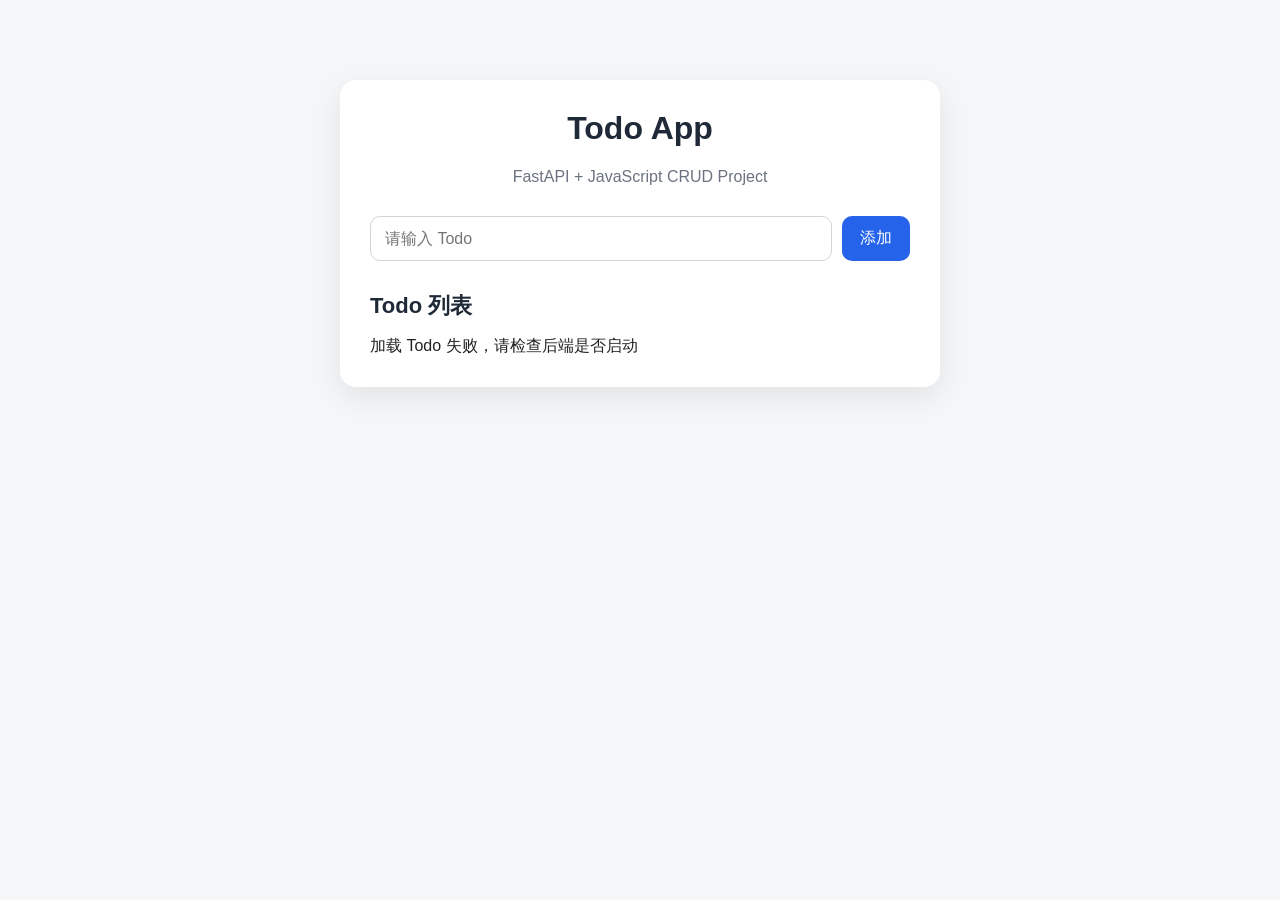
==== frontend/dashboard.html @ 748eb408 "Add Mysql" ====
<!DOCTYPE html>
<html lang="en">
<head>
    <meta charset="UTF-8">
    <title>Dashboard</title>
    <link rel="stylesheet" href="style.css">
</head>
<body>
    <div class="container">
        <div class="card">
            <h1>Dashboard</h1>

            <p id="welcomeText">Loading user info...</p>

            <div class="user-info">
                <p><strong>User ID:</strong> <span id="userId"></span></p>
                <p><strong>Username:</strong> <span id="username"></span></p>
                <p><strong>Email:</strong> <span id="email"></span></p>
            </div>

            <button id="logoutBtn">Logout</button>
        </div>
    </div>

    <script src="dashboard.js"></script>
</body>
</html>
---- frontend/style.css ----
* {
  box-sizing: border-box;
}

body {
  margin: 0;
  font-family: Arial, Helvetica, sans-serif;
  background: #f4f6f8;
  color: #222;
}

.container {
  width: 100%;
  max-width: 600px;
  margin: 80px auto;
  padding: 30px;
  background: white;
  border-radius: 16px;
  box-shadow: 0 10px 30px rgba(0, 0, 0, 0.08);
}

h1 {
  margin-top: 0;
  text-align: center;
  font-size: 32px;
  color: #1f2937;
}

.subtitle {
  text-align: center;
  color: #6b7280;
  margin-bottom: 30px;
}

.input-row {
  display: flex;
  gap: 10px;
  margin-bottom: 30px;
}

#messageInput {
  flex: 1;
  padding: 12px 14px;
  font-size: 16px;
  border: 1px solid #d1d5db;
  border-radius: 10px;
  outline: none;
}

#messageInput:focus {
  border-color: #2563eb;
  box-shadow: 0 0 0 3px rgba(37, 99, 235, 0.15);
}

#sendBtn {
  padding: 12px 18px;
  font-size: 16px;
  border: none;
  border-radius: 10px;
  background: #2563eb;
  color: white;
  cursor: pointer;
}

#sendBtn:hover {
  background: #1d4ed8;
}

h2 {
  font-size: 22px;
  margin-bottom: 15px;
  color: #1f2937;
}

#replyText {
  display: flex;
  flex-direction: column;
  gap: 12px;
}

.todo-item {
  padding: 16px;
  border: 1px solid #e5e7eb;
  border-radius: 12px;
  background: #fafafa;
}

.todo-title {
  margin: 0 0 12px 0;
  font-size: 17px;
  font-weight: 500;
}

.todo-status {
  font-size: 14px;
  color: #6b7280;
}

.button-row {
  display: flex;
  gap: 8px;
}

.button-row button {
  padding: 8px 12px;
  border: none;
  border-radius: 8px;
  cursor: pointer;
  font-size: 14px;
}

.complete-btn {
  background: #22c55e;
  color: white;
}

.complete-btn:hover {
  background: #16a34a;
}

.edit-btn {
  background: #f59e0b;
  color: white;
}

.edit-btn:hover {
  background: #d97706;
}

.delete-btn {
  background: #ef4444;
  color: white;
}

.delete-btn:hover {
  background: #dc2626;
}

.empty-text {
  text-align: center;
  color: #9ca3af;
  padding: 20px;
}
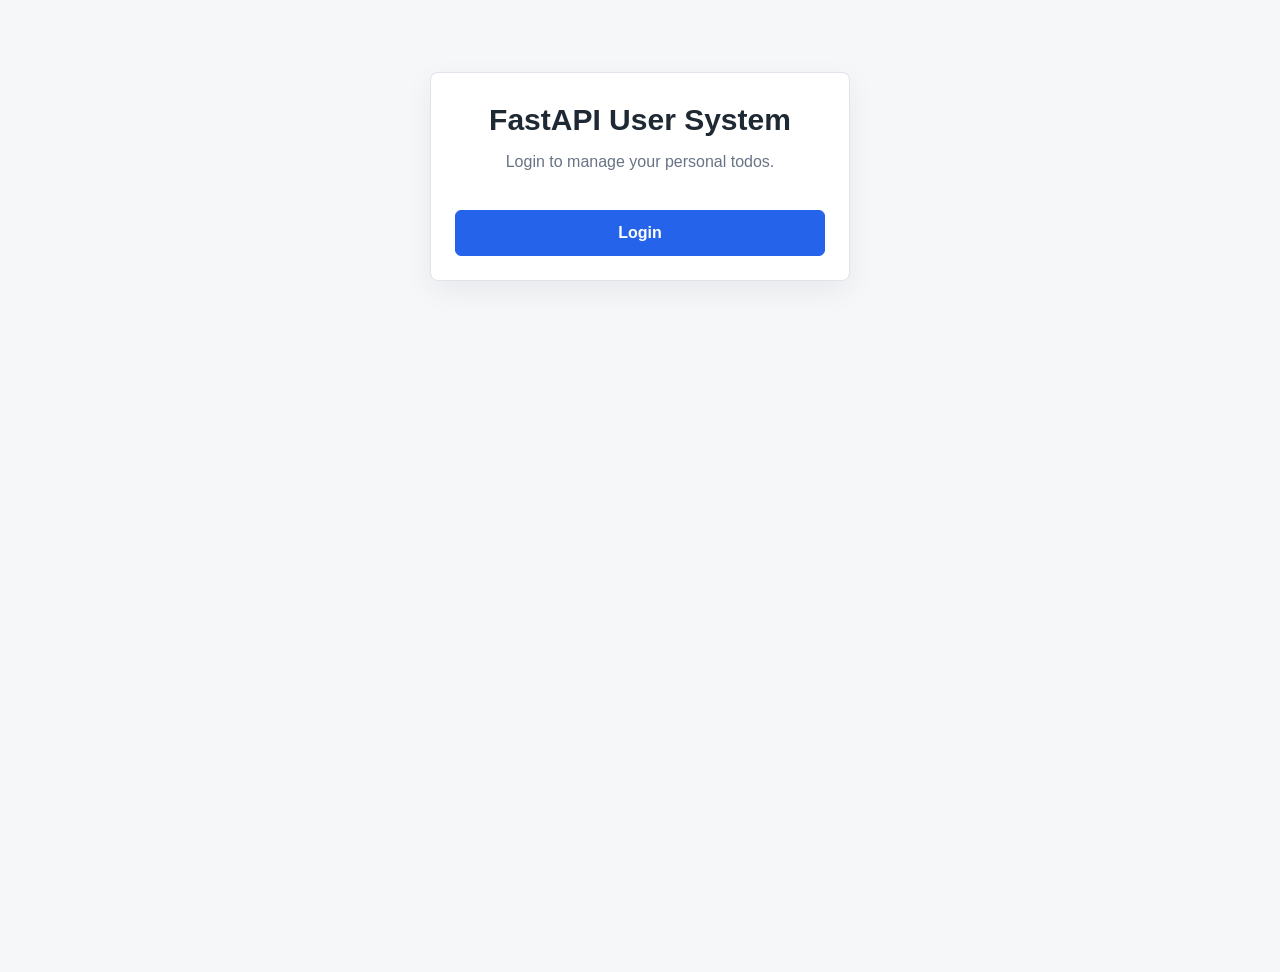
==== commit 4443f785: "Add login register dashboard and JWT auth" ====
--- a/frontend/dashboard.html
+++ b/frontend/dashboard.html
@@ -6,22 +6,56 @@
     <link rel="stylesheet" href="style.css">
 </head>
 <body>
-    <div class="container">
-        <div class="card">
-            <h1>Dashboard</h1>
-
-            <p id="welcomeText">Loading user info...</p>
-
-            <div class="user-info">
-                <p><strong>User ID:</strong> <span id="userId"></span></p>
-                <p><strong>Username:</strong> <span id="username"></span></p>
-                <p><strong>Email:</strong> <span id="email"></span></p>
+    <main class="dashboard-container">
+        <header class="dashboard-header">
+            <div>
+                <h1>Dashboard</h1>
+                <p id="welcomeText" class="muted-text">Loading user info...</p>
             </div>
 
-            <button id="logoutBtn">Logout</button>
+            <button id="logoutBtn" class="secondary-button">Logout</button>
+        </header>
+
+        <div class="dashboard-grid">
+            <section class="card user-card">
+                <div class="section-header">
+                    <h2>Account</h2>
+                </div>
+
+                <dl class="user-info">
+                    <div>
+                        <dt>User ID</dt>
+                        <dd id="userId"></dd>
+                    </div>
+                    <div>
+                        <dt>Username</dt>
+                        <dd id="username"></dd>
+                    </div>
+                    <div>
+                        <dt>Email</dt>
+                        <dd id="email"></dd>
+                    </div>
+                </dl>
+            </section>
+
+            <section class="card todo-card">
+                <div class="section-header">
+                    <h2>My Todos</h2>
+                    <span id="todoSummary" class="todo-summary">0 open / 0 done</span>
+                </div>
+
+                <form id="todoForm" class="todo-form">
+                    <input id="todoInput" type="text" placeholder="Add a new todo" autocomplete="off">
+                    <button type="submit">Add</button>
+                </form>
+
+                <p id="todoMessage"></p>
+
+                <ul id="todoList" class="todo-list"></ul>
+            </section>
         </div>
-    </div>
+    </main>
 
     <script src="dashboard.js"></script>
 </body>
-</html>+</html>
--- a/frontend/style.css
+++ b/frontend/style.css
@@ -1,143 +1,361 @@
+:root {
+    --bg: #f6f7f9;
+    --surface: #ffffff;
+    --text: #1f2933;
+    --muted: #687386;
+    --border: #dfe4ea;
+    --border-soft: #edf0f3;
+    --primary: #2563eb;
+    --primary-hover: #1d4ed8;
+    --danger: #c2410c;
+    --danger-hover: #9a3412;
+    --shadow: 0 10px 30px rgba(15, 23, 42, 0.06);
+}
+
 * {
-  box-sizing: border-box;
+    box-sizing: border-box;
 }
 
 body {
-  margin: 0;
-  font-family: Arial, Helvetica, sans-serif;
-  background: #f4f6f8;
-  color: #222;
+    min-height: 100vh;
+    margin: 0;
+    padding: 0;
+    background: var(--bg);
+    color: var(--text);
+    font-family: -apple-system, BlinkMacSystemFont, "Segoe UI", Arial, sans-serif;
+    line-height: 1.5;
 }
 
 .container {
-  width: 100%;
-  max-width: 600px;
-  margin: 80px auto;
-  padding: 30px;
-  background: white;
-  border-radius: 16px;
-  box-shadow: 0 10px 30px rgba(0, 0, 0, 0.08);
+    width: min(420px, calc(100% - 32px));
+    margin: 72px auto;
+}
+
+.dashboard-container {
+    width: min(980px, calc(100% - 32px));
+    margin: 40px auto;
+}
+
+.dashboard-header {
+    display: flex;
+    align-items: flex-end;
+    justify-content: space-between;
+    gap: 20px;
+    margin-bottom: 22px;
+}
+
+h1,
+h2,
+p {
+    margin: 0;
 }
 
 h1 {
-  margin-top: 0;
-  text-align: center;
-  font-size: 32px;
-  color: #1f2937;
+    font-size: 30px;
+    font-weight: 700;
+}
+
+h2 {
+    font-size: 16px;
+    font-weight: 700;
+}
+
+.muted-text,
+.subtitle,
+.link-text {
+    color: var(--muted);
 }
 
 .subtitle {
-  text-align: center;
-  color: #6b7280;
-  margin-bottom: 30px;
-}
-
-.input-row {
-  display: flex;
-  gap: 10px;
-  margin-bottom: 30px;
-}
-
-#messageInput {
-  flex: 1;
-  padding: 12px 14px;
-  font-size: 16px;
-  border: 1px solid #d1d5db;
-  border-radius: 10px;
-  outline: none;
-}
-
-#messageInput:focus {
-  border-color: #2563eb;
-  box-shadow: 0 0 0 3px rgba(37, 99, 235, 0.15);
-}
-
-#sendBtn {
-  padding: 12px 18px;
-  font-size: 16px;
-  border: none;
-  border-radius: 10px;
-  background: #2563eb;
-  color: white;
-  cursor: pointer;
-}
-
-#sendBtn:hover {
-  background: #1d4ed8;
-}
-
-h2 {
-  font-size: 22px;
-  margin-bottom: 15px;
-  color: #1f2937;
-}
-
-#replyText {
-  display: flex;
-  flex-direction: column;
-  gap: 12px;
+    margin: 8px 0 24px;
+    font-weight: 500;
+}
+
+.card {
+    background: var(--surface);
+    border: 1px solid var(--border);
+    border-radius: 8px;
+    box-shadow: var(--shadow);
+    padding: 24px;
+    margin-bottom: 20px;
+}
+
+.center-card {
+    text-align: center;
+}
+
+input {
+    width: 100%;
+    min-height: 44px;
+    padding: 10px 12px;
+    margin: 8px 0;
+    color: var(--text);
+    background: #ffffff;
+    border: 1px solid var(--border);
+    border-radius: 6px;
+    font: inherit;
+    outline: none;
+    transition: border-color 0.15s ease, box-shadow 0.15s ease;
+}
+
+input:focus {
+    border-color: var(--primary);
+    box-shadow: 0 0 0 3px rgba(37, 99, 235, 0.12);
+}
+
+button {
+    display: inline-flex;
+    align-items: center;
+    justify-content: center;
+    width: 100%;
+    min-height: 44px;
+    padding: 10px 14px;
+    margin-top: 12px;
+    color: #ffffff;
+    background: var(--primary);
+    border: 1px solid var(--primary);
+    border-radius: 6px;
+    font: inherit;
+    font-weight: 700;
+    cursor: pointer;
+    transition: background 0.15s ease, border-color 0.15s ease, transform 0.05s ease;
+}
+
+button:hover {
+    background: var(--primary-hover);
+    border-color: var(--primary-hover);
+}
+
+button:active {
+    transform: translateY(1px);
+}
+
+a {
+    color: var(--primary);
+    font-weight: 700;
+    text-decoration: none;
+}
+
+a:hover {
+    text-decoration: underline;
+}
+
+#registerResult,
+#loginResult,
+#welcomeText,
+#todoMessage {
+    margin-top: 12px;
+    font-weight: 600;
+}
+
+.link-text {
+    margin-top: 16px;
+    font-weight: 500;
+}
+
+.dashboard-grid {
+    display: grid;
+    grid-template-columns: 300px minmax(0, 1fr);
+    gap: 20px;
+    align-items: start;
+}
+
+.section-header {
+    display: flex;
+    align-items: center;
+    justify-content: space-between;
+    gap: 16px;
+    margin-bottom: 18px;
+}
+
+.secondary-button {
+    width: auto;
+    min-width: 96px;
+    color: var(--text);
+    background: #ffffff;
+    border-color: var(--border);
+}
+
+.secondary-button:hover {
+    background: #f8fafc;
+    border-color: #cbd5e1;
+}
+
+.user-info {
+    display: grid;
+    gap: 14px;
+    margin: 0;
+}
+
+.user-info div {
+    padding-bottom: 14px;
+    border-bottom: 1px solid var(--border-soft);
+}
+
+.user-info div:last-child {
+    padding-bottom: 0;
+    border-bottom: 0;
+}
+
+.user-info dt {
+    margin-bottom: 4px;
+    color: var(--muted);
+    font-size: 12px;
+    font-weight: 700;
+    text-transform: uppercase;
+}
+
+.user-info dd {
+    margin: 0;
+    overflow-wrap: anywhere;
+    font-weight: 600;
+}
+
+.todo-card {
+    min-height: 360px;
+}
+
+.todo-summary {
+    flex: 0 0 auto;
+    padding: 4px 10px;
+    color: var(--muted);
+    background: #f8fafc;
+    border: 1px solid var(--border-soft);
+    border-radius: 999px;
+    font-size: 12px;
+    font-weight: 700;
+}
+
+.todo-form {
+    display: grid;
+    grid-template-columns: minmax(0, 1fr) 110px;
+    gap: 10px;
+    align-items: center;
+}
+
+.todo-form input,
+.todo-form button {
+    margin: 0;
+}
+
+#todoMessage {
+    min-height: 22px;
+    color: var(--primary);
+    font-size: 14px;
+}
+
+.error-text {
+    color: var(--danger) !important;
+}
+
+.todo-list {
+    list-style: none;
+    padding: 0;
+    margin: 10px 0 0;
+    border-top: 1px solid var(--border-soft);
 }
 
 .todo-item {
-  padding: 16px;
-  border: 1px solid #e5e7eb;
-  border-radius: 12px;
-  background: #fafafa;
+    display: grid;
+    grid-template-columns: 24px minmax(0, 1fr) 86px;
+    gap: 12px;
+    align-items: center;
+    min-height: 62px;
+    padding: 10px 0;
+    border-bottom: 1px solid var(--border-soft);
+}
+
+.todo-item input[type="checkbox"] {
+    width: 18px;
+    height: 18px;
+    min-height: 18px;
+    margin: 0;
+    accent-color: var(--primary);
 }
 
 .todo-title {
-  margin: 0 0 12px 0;
-  font-size: 17px;
-  font-weight: 500;
-}
-
-.todo-status {
-  font-size: 14px;
-  color: #6b7280;
-}
-
-.button-row {
-  display: flex;
-  gap: 8px;
-}
-
-.button-row button {
-  padding: 8px 12px;
-  border: none;
-  border-radius: 8px;
-  cursor: pointer;
-  font-size: 14px;
-}
-
-.complete-btn {
-  background: #22c55e;
-  color: white;
-}
-
-.complete-btn:hover {
-  background: #16a34a;
-}
-
-.edit-btn {
-  background: #f59e0b;
-  color: white;
-}
-
-.edit-btn:hover {
-  background: #d97706;
-}
-
-.delete-btn {
-  background: #ef4444;
-  color: white;
-}
-
-.delete-btn:hover {
-  background: #dc2626;
-}
-
-.empty-text {
-  text-align: center;
-  color: #9ca3af;
-  padding: 20px;
-}+    margin: 0;
+    border-color: transparent;
+    background: transparent;
+}
+
+.todo-title:hover,
+.todo-title:focus {
+    background: #ffffff;
+    border-color: var(--border);
+}
+
+.todo-item.completed .todo-title {
+    color: var(--muted);
+    text-decoration: line-through;
+}
+
+.delete-todo {
+    width: auto;
+    min-height: 36px;
+    margin: 0;
+    padding: 8px 12px;
+    color: var(--danger);
+    background: #ffffff;
+    border-color: #fed7aa;
+    font-size: 13px;
+}
+
+.delete-todo:hover {
+    color: #ffffff;
+    background: var(--danger-hover);
+    border-color: var(--danger-hover);
+}
+
+.todo-empty {
+    padding: 28px 0;
+    color: var(--muted);
+    font-weight: 600;
+    text-align: center;
+}
+
+@media (max-width: 760px) {
+    .dashboard-header {
+        align-items: stretch;
+        flex-direction: column;
+    }
+
+    .secondary-button {
+        width: 100%;
+    }
+
+    .dashboard-grid {
+        grid-template-columns: 1fr;
+    }
+}
+
+@media (max-width: 560px) {
+    .container,
+    .dashboard-container {
+        width: min(100% - 24px, 980px);
+        margin-top: 24px;
+    }
+
+    .card {
+        padding: 18px;
+    }
+
+    .section-header,
+    .todo-form,
+    .todo-item {
+        grid-template-columns: 1fr;
+    }
+
+    .section-header {
+        display: grid;
+        gap: 8px;
+    }
+
+    .todo-item input[type="checkbox"] {
+        justify-self: start;
+    }
+
+    .delete-todo {
+        width: 100%;
+    }
+}
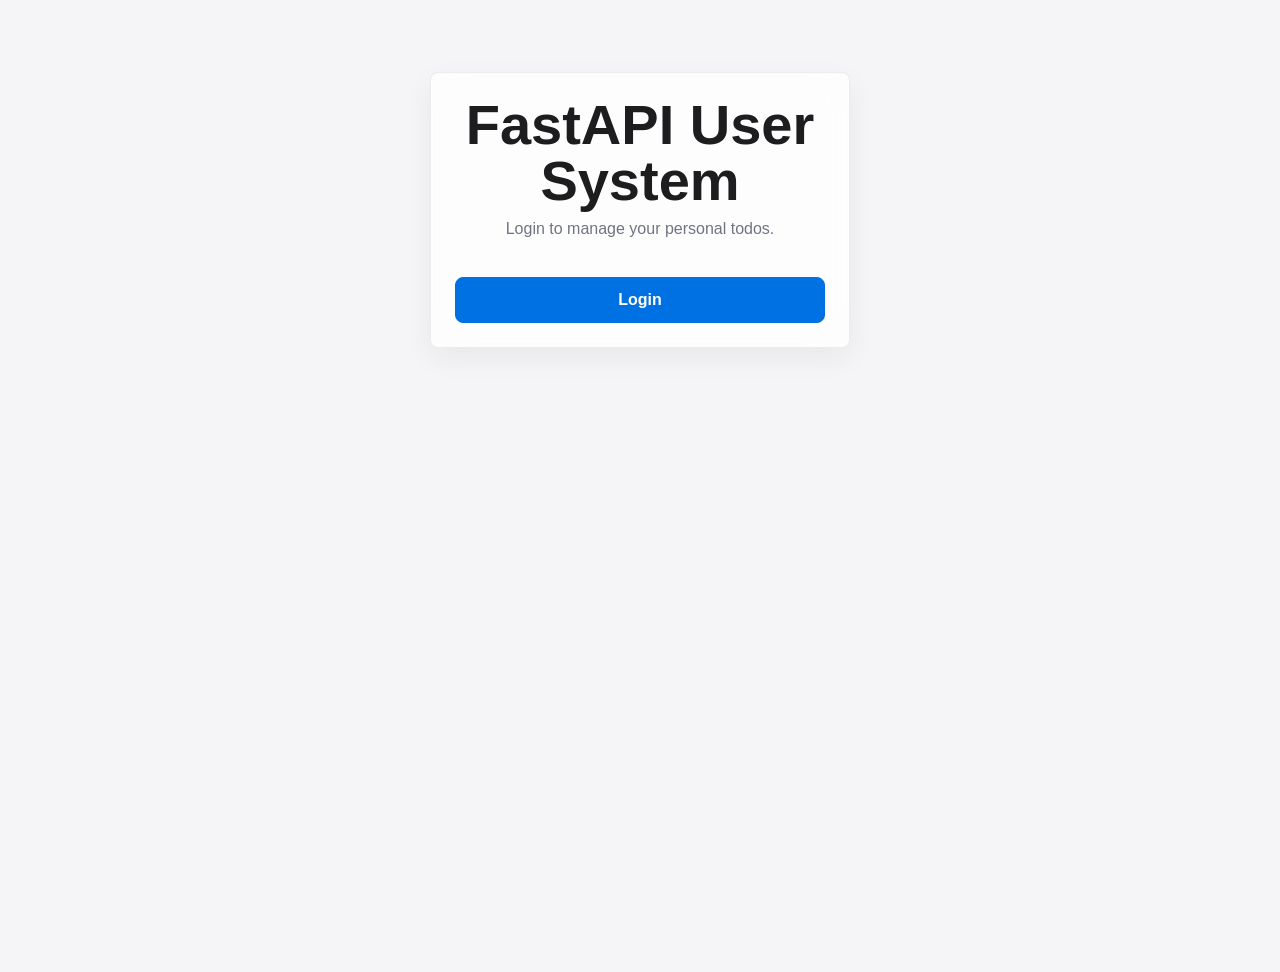
==== commit 9f280a47: "Update FastAPI auth and user-specific todos" ====
--- a/frontend/dashboard.html
+++ b/frontend/dashboard.html
@@ -2,14 +2,16 @@
 <html lang="en">
 <head>
     <meta charset="UTF-8">
-    <title>Dashboard</title>
+    <meta name="viewport" content="width=device-width, initial-scale=1.0">
+    <title>Todos</title>
     <link rel="stylesheet" href="style.css">
 </head>
-<body>
+<body class="dashboard-page">
     <main class="dashboard-container">
         <header class="dashboard-header">
             <div>
-                <h1>Dashboard</h1>
+                <p class="eyebrow">Personal tasks</p>
+                <h1>Todos</h1>
                 <p id="welcomeText" class="muted-text">Loading user info...</p>
             </div>
 
@@ -17,37 +19,90 @@
         </header>
 
         <div class="dashboard-grid">
-            <section class="card user-card">
+            <aside class="side-column">
+                <section class="profile-panel">
+                    <div class="section-header">
+                        <h2>Account</h2>
+                    </div>
+
+                    <dl class="user-info">
+                        <div>
+                            <dt>User ID</dt>
+                            <dd id="userId"></dd>
+                        </div>
+                        <div>
+                            <dt>Username</dt>
+                            <dd id="username"></dd>
+                        </div>
+                        <div>
+                            <dt>Email</dt>
+                            <dd id="email"></dd>
+                        </div>
+                    </dl>
+                </section>
+
+                <section class="stats-panel">
+                    <div>
+                        <span class="stat-label">Open</span>
+                        <strong id="openCount">0</strong>
+                    </div>
+                    <div>
+                        <span class="stat-label">Done</span>
+                        <strong id="doneCount">0</strong>
+                    </div>
+                    <div>
+                        <span class="stat-label">Due soon</span>
+                        <strong id="dueSoonCount">0</strong>
+                    </div>
+                </section>
+            </aside>
+
+            <section class="todo-panel">
                 <div class="section-header">
-                    <h2>Account</h2>
+                    <div>
+                        <h2>Tasks</h2>
+                        <p id="activeFilterText" class="muted-text">All tasks</p>
+                    </div>
+                    <span id="todoSummary" class="todo-summary">0 shown</span>
                 </div>
 
-                <dl class="user-info">
-                    <div>
-                        <dt>User ID</dt>
-                        <dd id="userId"></dd>
+                <form id="todoForm" class="todo-form" aria-label="Add todo">
+                    <input id="todoInput" type="text" placeholder="Add a new todo" autocomplete="off" maxlength="200">
+                    <div class="todo-form-row">
+                        <input id="categoryInput" type="text" placeholder="Category" autocomplete="off" maxlength="60">
+                        <input id="tagsInput" type="text" placeholder="Tags: work, urgent" autocomplete="off" maxlength="300">
+                        <input id="dueDateInput" type="date">
+                        <button type="submit" class="primary-button">
+                            <span aria-hidden="true">+</span>
+                            <span>Add</span>
+                        </button>
                     </div>
-                    <div>
-                        <dt>Username</dt>
-                        <dd id="username"></dd>
+                </form>
+
+                <div class="task-toolbar" aria-label="Todo filters">
+                    <input id="searchInput" type="search" placeholder="Search title, category, tags" autocomplete="off">
+                    <div class="filter-row">
+                        <select id="statusFilter" aria-label="Status filter">
+                            <option value="all">All status</option>
+                            <option value="open">Open</option>
+                            <option value="done">Done</option>
+                        </select>
+                        <select id="categoryFilter" aria-label="Category filter">
+                            <option value="all">All categories</option>
+                        </select>
+                        <select id="tagFilter" aria-label="Tag filter">
+                            <option value="all">All tags</option>
+                        </select>
+                        <select id="dueFilter" aria-label="Due date filter">
+                            <option value="all">Any date</option>
+                            <option value="overdue">Overdue</option>
+                            <option value="today">Today</option>
+                            <option value="week">Next 7 days</option>
+                            <option value="no-date">No date</option>
+                        </select>
+                        <button id="clearFiltersBtn" type="button" class="quiet-button">Clear</button>
                     </div>
-                    <div>
-                        <dt>Email</dt>
-                        <dd id="email"></dd>
-                    </div>
-                </dl>
-            </section>
-
-            <section class="card todo-card">
-                <div class="section-header">
-                    <h2>My Todos</h2>
-                    <span id="todoSummary" class="todo-summary">0 open / 0 done</span>
                 </div>
-
-                <form id="todoForm" class="todo-form">
-                    <input id="todoInput" type="text" placeholder="Add a new todo" autocomplete="off">
-                    <button type="submit">Add</button>
-                </form>
 
                 <p id="todoMessage"></p>
 
--- a/frontend/style.css
+++ b/frontend/style.css
@@ -1,19 +1,28 @@
 :root {
-    --bg: #f6f7f9;
-    --surface: #ffffff;
-    --text: #1f2933;
-    --muted: #687386;
-    --border: #dfe4ea;
-    --border-soft: #edf0f3;
-    --primary: #2563eb;
-    --primary-hover: #1d4ed8;
-    --danger: #c2410c;
-    --danger-hover: #9a3412;
-    --shadow: 0 10px 30px rgba(15, 23, 42, 0.06);
+    --bg: #f5f5f7;
+    --surface: rgba(255, 255, 255, 0.82);
+    --surface-strong: #ffffff;
+    --surface-soft: #f9fafb;
+    --text: #1d1d1f;
+    --muted: #6e7480;
+    --border: rgba(29, 29, 31, 0.12);
+    --border-soft: rgba(29, 29, 31, 0.08);
+    --primary: #0071e3;
+    --primary-hover: #0064c8;
+    --green: #2f8f6b;
+    --warning: #b7791f;
+    --danger: #c0352b;
+    --danger-soft: #fff1ef;
+    --shadow: 0 18px 50px rgba(29, 29, 31, 0.08);
+    --shadow-soft: 0 10px 28px rgba(29, 29, 31, 0.06);
 }
 
 * {
     box-sizing: border-box;
+}
+
+html {
+    min-height: 100%;
 }
 
 body {
@@ -22,8 +31,39 @@
     padding: 0;
     background: var(--bg);
     color: var(--text);
-    font-family: -apple-system, BlinkMacSystemFont, "Segoe UI", Arial, sans-serif;
+    font-family: -apple-system, BlinkMacSystemFont, "SF Pro Display", "Segoe UI", Arial, sans-serif;
     line-height: 1.5;
+    text-rendering: optimizeLegibility;
+}
+
+h1,
+h2,
+p {
+    margin: 0;
+}
+
+h1 {
+    font-size: 56px;
+    line-height: 1;
+    font-weight: 760;
+    letter-spacing: 0;
+}
+
+h2 {
+    font-size: 17px;
+    line-height: 1.2;
+    font-weight: 720;
+    letter-spacing: 0;
+}
+
+a {
+    color: var(--primary);
+    font-weight: 700;
+    text-decoration: none;
+}
+
+a:hover {
+    text-decoration: underline;
 }
 
 .container {
@@ -31,113 +71,100 @@
     margin: 72px auto;
 }
 
-.dashboard-container {
-    width: min(980px, calc(100% - 32px));
-    margin: 40px auto;
-}
-
-.dashboard-header {
-    display: flex;
-    align-items: flex-end;
-    justify-content: space-between;
-    gap: 20px;
-    margin-bottom: 22px;
-}
-
-h1,
-h2,
-p {
-    margin: 0;
-}
-
-h1 {
-    font-size: 30px;
-    font-weight: 700;
-}
-
-h2 {
-    font-size: 16px;
-    font-weight: 700;
-}
-
-.muted-text,
-.subtitle,
-.link-text {
-    color: var(--muted);
+.card,
+.profile-panel,
+.stats-panel,
+.todo-panel {
+    background: var(--surface);
+    border: 1px solid var(--border-soft);
+    border-radius: 8px;
+    box-shadow: var(--shadow-soft);
+    backdrop-filter: saturate(180%) blur(18px);
+}
+
+.card {
+    padding: 24px;
+    margin-bottom: 20px;
+}
+
+.center-card {
+    text-align: center;
 }
 
 .subtitle {
     margin: 8px 0 24px;
-    font-weight: 500;
-}
-
-.card {
-    background: var(--surface);
-    border: 1px solid var(--border);
-    border-radius: 8px;
-    box-shadow: var(--shadow);
-    padding: 24px;
-    margin-bottom: 20px;
-}
-
-.center-card {
-    text-align: center;
-}
-
-input {
+    color: var(--muted);
+    font-weight: 520;
+}
+
+.muted-text,
+.link-text {
+    color: var(--muted);
+}
+
+.link-text {
+    margin-top: 16px;
+    font-weight: 520;
+}
+
+input,
+select {
     width: 100%;
     min-height: 44px;
     padding: 10px 12px;
     margin: 8px 0;
     color: var(--text);
-    background: #ffffff;
+    background: rgba(255, 255, 255, 0.92);
     border: 1px solid var(--border);
-    border-radius: 6px;
+    border-radius: 8px;
     font: inherit;
     outline: none;
-    transition: border-color 0.15s ease, box-shadow 0.15s ease;
-}
-
-input:focus {
-    border-color: var(--primary);
-    box-shadow: 0 0 0 3px rgba(37, 99, 235, 0.12);
+    transition: background 0.18s ease, border-color 0.18s ease, box-shadow 0.18s ease, transform 0.18s ease;
+}
+
+select {
+    color: #34363a;
+}
+
+input:hover,
+select:hover {
+    background: #ffffff;
+}
+
+input:focus,
+select:focus {
+    background: #ffffff;
+    border-color: rgba(0, 113, 227, 0.72);
+    box-shadow: 0 0 0 4px rgba(0, 113, 227, 0.12);
 }
 
 button {
     display: inline-flex;
     align-items: center;
     justify-content: center;
+    gap: 8px;
     width: 100%;
     min-height: 44px;
-    padding: 10px 14px;
+    padding: 10px 15px;
     margin-top: 12px;
     color: #ffffff;
     background: var(--primary);
     border: 1px solid var(--primary);
-    border-radius: 6px;
+    border-radius: 8px;
     font: inherit;
     font-weight: 700;
     cursor: pointer;
-    transition: background 0.15s ease, border-color 0.15s ease, transform 0.05s ease;
+    transition: background 0.18s ease, border-color 0.18s ease, box-shadow 0.18s ease, transform 0.12s ease;
 }
 
 button:hover {
     background: var(--primary-hover);
     border-color: var(--primary-hover);
+    box-shadow: 0 10px 22px rgba(0, 113, 227, 0.16);
 }
 
 button:active {
     transform: translateY(1px);
-}
-
-a {
-    color: var(--primary);
-    font-weight: 700;
-    text-decoration: none;
-}
-
-a:hover {
-    text-decoration: underline;
 }
 
 #registerResult,
@@ -145,19 +172,74 @@
 #welcomeText,
 #todoMessage {
     margin-top: 12px;
-    font-weight: 600;
-}
-
-.link-text {
-    margin-top: 16px;
-    font-weight: 500;
+    font-weight: 620;
+}
+
+.error-text {
+    color: var(--danger) !important;
+}
+
+.dashboard-page {
+    background:
+        linear-gradient(180deg, #fbfbfd 0%, #f2f4f7 52%, #eceff4 100%);
+}
+
+.dashboard-container {
+    width: min(1160px, calc(100% - 36px));
+    margin: 0 auto;
+    padding: 42px 0 64px;
+}
+
+.dashboard-header {
+    display: flex;
+    align-items: flex-end;
+    justify-content: space-between;
+    gap: 24px;
+    margin-bottom: 28px;
+    animation: float-in 0.45s ease both;
+}
+
+.eyebrow {
+    margin-bottom: 8px;
+    color: var(--primary);
+    font-size: 13px;
+    font-weight: 760;
+    letter-spacing: 0;
+    text-transform: uppercase;
+}
+
+.secondary-button {
+    width: auto;
+    min-width: 96px;
+    color: var(--text);
+    background: rgba(255, 255, 255, 0.72);
+    border-color: var(--border);
+}
+
+.secondary-button:hover {
+    color: var(--text);
+    background: #ffffff;
+    border-color: rgba(29, 29, 31, 0.18);
+    box-shadow: var(--shadow-soft);
 }
 
 .dashboard-grid {
     display: grid;
-    grid-template-columns: 300px minmax(0, 1fr);
+    grid-template-columns: 285px minmax(0, 1fr);
     gap: 20px;
     align-items: start;
+}
+
+.side-column {
+    display: grid;
+    gap: 16px;
+    animation: float-in 0.5s ease 0.03s both;
+}
+
+.profile-panel,
+.stats-panel,
+.todo-panel {
+    padding: 22px;
 }
 
 .section-header {
@@ -168,17 +250,12 @@
     margin-bottom: 18px;
 }
 
-.secondary-button {
-    width: auto;
-    min-width: 96px;
-    color: var(--text);
-    background: #ffffff;
-    border-color: var(--border);
-}
-
-.secondary-button:hover {
-    background: #f8fafc;
-    border-color: #cbd5e1;
+.section-header > div {
+    min-width: 0;
+}
+
+#activeFilterText {
+    overflow-wrap: anywhere;
 }
 
 .user-info {
@@ -201,82 +278,186 @@
     margin-bottom: 4px;
     color: var(--muted);
     font-size: 12px;
+    font-weight: 760;
+    letter-spacing: 0;
+    text-transform: uppercase;
+}
+
+.user-info dd {
+    margin: 0;
+    overflow-wrap: anywhere;
+    font-weight: 640;
+}
+
+.stats-panel {
+    display: grid;
+    grid-template-columns: repeat(3, minmax(0, 1fr));
+    gap: 12px;
+}
+
+.stats-panel div {
+    min-width: 0;
+}
+
+.stat-label {
+    display: block;
+    margin-bottom: 6px;
+    color: var(--muted);
+    font-size: 12px;
     font-weight: 700;
-    text-transform: uppercase;
-}
-
-.user-info dd {
-    margin: 0;
-    overflow-wrap: anywhere;
-    font-weight: 600;
-}
-
-.todo-card {
-    min-height: 360px;
+}
+
+.stats-panel strong {
+    display: block;
+    color: var(--text);
+    font-size: 28px;
+    line-height: 1;
+    font-weight: 760;
+}
+
+.todo-panel {
+    min-height: 580px;
+    animation: float-in 0.52s ease 0.07s both;
 }
 
 .todo-summary {
     flex: 0 0 auto;
-    padding: 4px 10px;
-    color: var(--muted);
-    background: #f8fafc;
+    padding: 5px 10px;
+    color: var(--muted);
+    background: rgba(255, 255, 255, 0.68);
     border: 1px solid var(--border-soft);
     border-radius: 999px;
     font-size: 12px;
-    font-weight: 700;
+    font-weight: 760;
 }
 
 .todo-form {
     display: grid;
-    grid-template-columns: minmax(0, 1fr) 110px;
+    gap: 10px;
+    padding: 14px;
+    margin-bottom: 14px;
+    background: rgba(255, 255, 255, 0.56);
+    border: 1px solid var(--border-soft);
+    border-radius: 8px;
+}
+
+.todo-form input,
+.todo-form button {
+    margin: 0;
+}
+
+.todo-form > input {
+    min-height: 52px;
+    padding-inline: 14px;
+    font-size: 16px;
+}
+
+.todo-form-row {
+    display: grid;
+    grid-template-columns: minmax(120px, 0.85fr) minmax(160px, 1fr) 150px 106px;
     gap: 10px;
     align-items: center;
 }
 
-.todo-form input,
-.todo-form button {
-    margin: 0;
+.primary-button span:first-child {
+    font-size: 19px;
+    line-height: 1;
+}
+
+.task-toolbar {
+    display: grid;
+    gap: 10px;
+    padding-bottom: 14px;
+    border-bottom: 1px solid var(--border-soft);
+}
+
+.task-toolbar input,
+.task-toolbar select,
+.task-toolbar button {
+    margin: 0;
+}
+
+.filter-row {
+    display: grid;
+    grid-template-columns: repeat(4, minmax(118px, 1fr)) 82px;
+    gap: 10px;
+}
+
+.quiet-button {
+    width: auto;
+    color: var(--text);
+    background: rgba(255, 255, 255, 0.7);
+    border-color: var(--border);
+}
+
+.quiet-button:hover {
+    color: var(--text);
+    background: #ffffff;
+    border-color: rgba(29, 29, 31, 0.18);
+    box-shadow: var(--shadow-soft);
 }
 
 #todoMessage {
-    min-height: 22px;
+    min-height: 24px;
+    margin: 12px 0 0;
     color: var(--primary);
     font-size: 14px;
 }
 
-.error-text {
-    color: var(--danger) !important;
-}
-
 .todo-list {
+    display: grid;
+    gap: 10px;
     list-style: none;
     padding: 0;
-    margin: 10px 0 0;
-    border-top: 1px solid var(--border-soft);
+    margin: 0;
 }
 
 .todo-item {
     display: grid;
-    grid-template-columns: 24px minmax(0, 1fr) 86px;
-    gap: 12px;
+    grid-template-columns: 24px minmax(0, 1fr) 76px;
+    gap: 14px;
     align-items: center;
-    min-height: 62px;
-    padding: 10px 0;
-    border-bottom: 1px solid var(--border-soft);
-}
-
-.todo-item input[type="checkbox"] {
-    width: 18px;
-    height: 18px;
-    min-height: 18px;
+    min-height: 82px;
+    padding: 14px;
+    background: rgba(255, 255, 255, 0.78);
+    border: 1px solid var(--border-soft);
+    border-radius: 8px;
+    box-shadow: 0 6px 18px rgba(29, 29, 31, 0.04);
+    transition: border-color 0.18s ease, box-shadow 0.18s ease, transform 0.18s ease, background 0.18s ease;
+}
+
+.todo-item:hover {
+    background: #ffffff;
+    border-color: rgba(29, 29, 31, 0.15);
+    box-shadow: var(--shadow-soft);
+    transform: translateY(-1px);
+}
+
+.todo-item.due-overdue {
+    border-color: rgba(192, 53, 43, 0.22);
+}
+
+.todo-check {
+    width: 19px;
+    height: 19px;
+    min-height: 19px;
     margin: 0;
     accent-color: var(--primary);
 }
 
+.todo-content {
+    display: grid;
+    gap: 8px;
+    min-width: 0;
+}
+
 .todo-title {
-    margin: 0;
+    min-height: 36px;
+    margin: 0;
+    padding: 7px 9px;
     border-color: transparent;
     background: transparent;
+    font-weight: 680;
 }
 
 .todo-title:hover,
@@ -290,31 +471,112 @@
     text-decoration: line-through;
 }
 
+.todo-meta-editor {
+    display: grid;
+    grid-template-columns: minmax(90px, 0.8fr) minmax(120px, 1fr) 132px auto;
+    gap: 8px;
+    align-items: center;
+}
+
+.todo-meta-input {
+    min-height: 34px;
+    margin: 0;
+    padding: 6px 9px;
+    color: #34363a;
+    background: rgba(247, 248, 250, 0.78);
+    font-size: 13px;
+}
+
+.due-badge {
+    display: inline-flex;
+    align-items: center;
+    justify-content: center;
+    min-height: 32px;
+    padding: 6px 9px;
+    border-radius: 999px;
+    color: var(--muted);
+    background: var(--surface-soft);
+    border: 1px solid var(--border-soft);
+    font-size: 12px;
+    font-weight: 760;
+    white-space: nowrap;
+}
+
+.due-badge.due-overdue {
+    color: var(--danger);
+    background: var(--danger-soft);
+    border-color: rgba(192, 53, 43, 0.22);
+}
+
+.due-badge.due-today {
+    color: var(--warning);
+    background: #fff8e8;
+    border-color: rgba(183, 121, 31, 0.22);
+}
+
+.due-badge.due-soon {
+    color: var(--green);
+    background: #edf8f3;
+    border-color: rgba(47, 143, 107, 0.22);
+}
+
 .delete-todo {
     width: auto;
-    min-height: 36px;
-    margin: 0;
-    padding: 8px 12px;
+    min-height: 34px;
+    margin: 0;
+    padding: 7px 10px;
     color: var(--danger);
     background: #ffffff;
-    border-color: #fed7aa;
+    border-color: rgba(192, 53, 43, 0.2);
     font-size: 13px;
 }
 
 .delete-todo:hover {
     color: #ffffff;
-    background: var(--danger-hover);
-    border-color: var(--danger-hover);
+    background: var(--danger);
+    border-color: var(--danger);
+    box-shadow: 0 10px 22px rgba(192, 53, 43, 0.18);
 }
 
 .todo-empty {
-    padding: 28px 0;
-    color: var(--muted);
-    font-weight: 600;
+    padding: 36px 0;
+    color: var(--muted);
+    font-weight: 640;
     text-align: center;
 }
 
+@keyframes float-in {
+    from {
+        opacity: 0;
+        transform: translateY(12px);
+    }
+
+    to {
+        opacity: 1;
+        transform: translateY(0);
+    }
+}
+
+@media (max-width: 980px) {
+    .dashboard-grid {
+        grid-template-columns: 1fr;
+    }
+
+    .side-column {
+        grid-template-columns: minmax(0, 1fr) minmax(260px, 0.6fr);
+    }
+}
+
 @media (max-width: 760px) {
+    h1 {
+        font-size: 40px;
+    }
+
+    .dashboard-container {
+        width: min(100% - 24px, 1160px);
+        padding-top: 26px;
+    }
+
     .dashboard-header {
         align-items: stretch;
         flex-direction: column;
@@ -324,25 +586,40 @@
         width: 100%;
     }
 
-    .dashboard-grid {
+    .side-column {
         grid-template-columns: 1fr;
     }
-}
-
-@media (max-width: 560px) {
-    .container,
-    .dashboard-container {
-        width: min(100% - 24px, 980px);
+
+    .todo-form-row,
+    .filter-row,
+    .todo-meta-editor {
+        grid-template-columns: 1fr;
+    }
+
+    .todo-item {
+        grid-template-columns: 24px minmax(0, 1fr);
+    }
+
+    .delete-todo {
+        grid-column: 1 / -1;
+        width: 100%;
+    }
+}
+
+@media (max-width: 520px) {
+    .container {
+        width: min(100% - 24px, 420px);
         margin-top: 24px;
     }
 
-    .card {
+    .card,
+    .profile-panel,
+    .stats-panel,
+    .todo-panel {
         padding: 18px;
     }
 
-    .section-header,
-    .todo-form,
-    .todo-item {
+    .stats-panel {
         grid-template-columns: 1fr;
     }
 
@@ -351,11 +628,11 @@
         gap: 8px;
     }
 
-    .todo-item input[type="checkbox"] {
+    .todo-summary {
         justify-self: start;
     }
 
-    .delete-todo {
-        width: 100%;
-    }
-}
+    .todo-form {
+        padding: 12px;
+    }
+}
